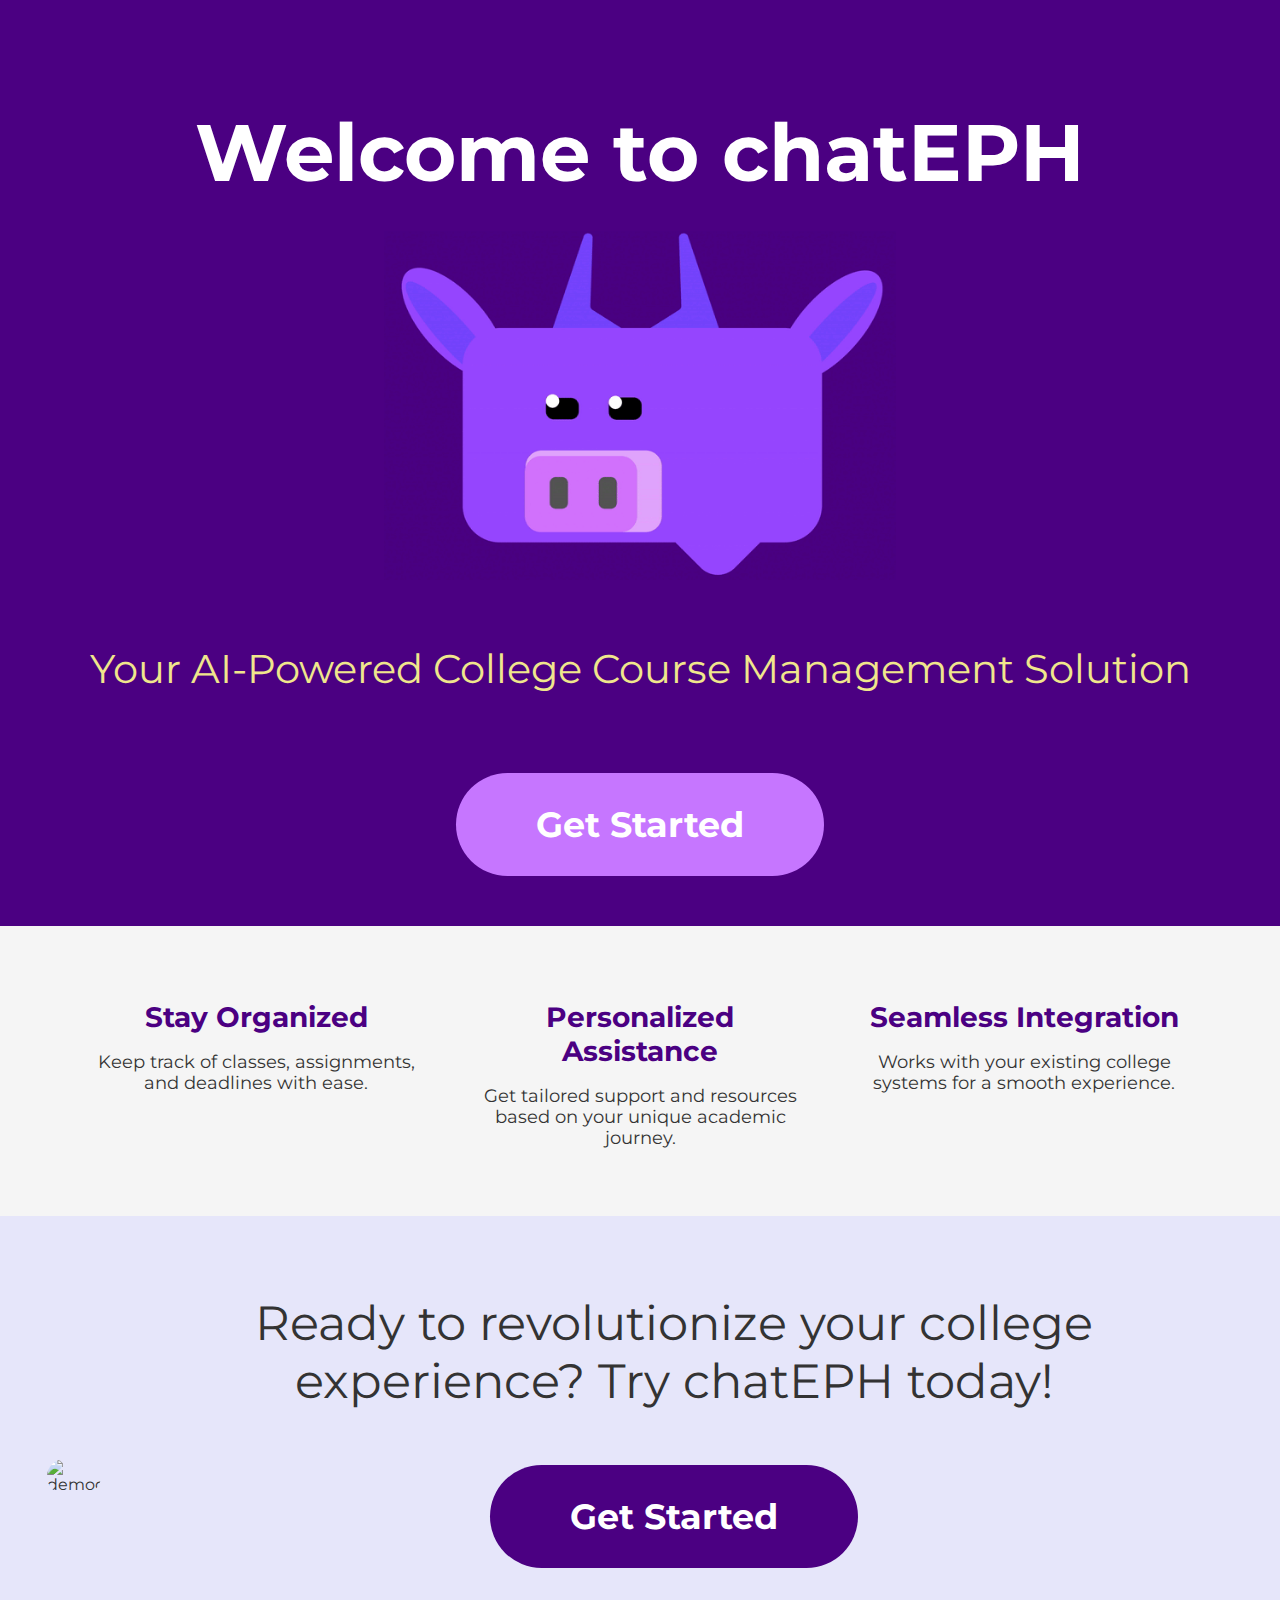
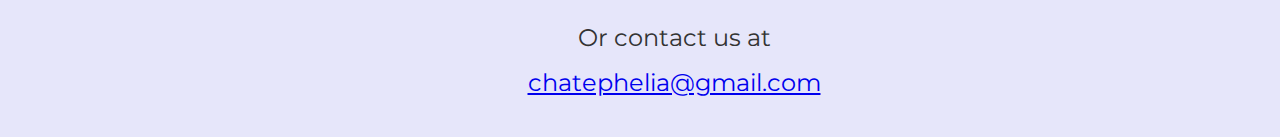
==== index.html @ bd747fcf "Add files via upload" ====
<!DOCTYPE html>
<link href="https://fonts.googleapis.com/css2?family=Montserrat:wght@400;700&display=swap" rel="stylesheet">

<html lang="en">
<head>
    <meta charset="UTF-8">
    <meta name="viewport" content="width=device-width, initial-scale=1.0">
    <title>chatEPH Landing Page</title>
    <link rel="stylesheet" href="styles.css">
</head>
<body>
    <header class="header">

        <div class="hamburger-menu" id="hamburgerMenu">
            <span></span>
            <span></span>
            <span></span>
        </div>
    
        <!-- Add the navigation menu -->
        <nav class="nav-menu" id="navMenu">
            <button class="nav-button">Try ChatEPH</button>
            <button class="nav-button">About</button>
            <button class="nav-button">Contact</button>
            <button class="close-btn" id="closeBtn">&times;</button>
        </nav>


        <h1>Welcome to chatEPH</h1>
        
        <div class="gif-container">
            <img src="cowgif.gif" alt="cowGIF">
        </div>
        <p>Your AI-Powered College Course Management Solution</p>
        <button class="header-button">Get Started</button>
    </header>
    <section class="features">
        <div class="feature">
            <h2>Stay Organized</h2>
            <p>Keep track of classes, assignments, and deadlines with ease.</p>
        </div>
        <div class="feature">
            <h2>Personalized Assistance</h2>
            <p>Get tailored support and resources based on your unique academic journey.</p>
        </div>
        <div class="feature">
            <h2>Seamless Integration</h2>
            <p>Works with your existing college systems for a smooth experience.</p>
        </div>
    </section>
    <footer class="footer">
        <div class="footer-content">
            <div class="demogif-container">
                <img src="demogif.gif" alt="demogif">
            </div>
            <div class="footer-text-button">
                <p>Ready to revolutionize your college experience? Try chatEPH today!</p>
                <button>Get Started</button>

                <p style="font-size: 1.5rem; line-height: 50%; padding-top: 40px;">Or contact us at </p><a href="mailto:chatephelia@gmail.com" style="font-size: 1.5rem; line-height: 200%;">chatephelia@gmail.com</a>

            </div>
        </div>
    </footer>
    <script>
        document.getElementById('hamburgerMenu').addEventListener('click', function() {
    toggleNavMenu();
});

document.getElementById('closeBtn').addEventListener('click', function() {
    toggleNavMenu();
});

function toggleNavMenu() {
    document.getElementById('navMenu').classList.toggle('active');
    // Update the CSS left property depending on the active state
    if (document.getElementById('navMenu').classList.contains('active')) {
        document.getElementById('navMenu').style.left = '0';
    } else {
        document.getElementById('navMenu').style.left = '-100%';
    }
}
    </script>
</body>
</html>
---- styles.css ----
@import url('https://fonts.googleapis.com/css2?family=Montserrat:wght@400;700&display=swap');


body {
    font-family: 'Montserrat', sans-serif;
        margin: 0;
    padding: 0;
    color: #333;
}


.header {
    background-color: #4B0082;
    padding: 50px 0;
    text-align: center;
}

.header h1 {
    color: #FFFFFF;
    font-size: 5rem;
    margin-bottom: 10px;
}

.header p {
    color: #F0E68C;
    font-size: 2.5rem;
}

.header-button {
    background-color: #c676ff;
    border: none;
    color: #FFFFFF;
    font-size: 2.2rem;
    font-family: "Montserrat";
    font-weight: bold;
    padding: 30px 80px;
    cursor: pointer;
    border-radius: 60px;
    margin-top: 40px; 
}

.header-button:hover {
    background-color: #6A5ACD;
}

.features {
    display: flex;
    flex-wrap: wrap;
    justify-content: space-around;
    padding: 50px 0;
    background-color: #F5F5F5;
}

.features {
    display: flex;
    flex-wrap: wrap;
    justify-content: space-around;
    padding: 50px 5%; /* Increase left and right padding */
    background-color: #F5F5F5;
}

.feature {
    flex: 0 0 30%;
    margin: 0 1%;
    box-sizing: border-box;
    text-align: center;
}

.feature h2 {
    font-size: 1.75rem;
    color: #4B0082;
    margin-bottom: 10px;
}

.feature p {
    font-size: 1.1rem;
}



.footer {
    background-color: #E6E6FA;
    padding: 30px 0;
}

.footer-content {
    display: flex;
    justify-content: space-between;
    align-items: center;
    flex-wrap: nowrap;
    max-width: 1200px;
    margin: 0 auto;
    padding: 0 20px;
}

.footer-text-button {
    text-align: center;
}

.footer p {
    font-size: 3rem;
    margin-bottom: 15px;
    text-align: center;

}

.footer button {
    background-color: #4B0082;
    border: none;
    color: #FFFFFF;
    font-size: 2.2rem;
    font-family: "Montserrat";
    font-weight: bold;
    padding: 30px 80px;
    cursor: pointer;
    border-radius: 60px; 
    margin-top: 40px;
}

.footer button:hover {
    background-color: #6A5ACD;
}




/* Media queries for responsiveness */
@media (max-width: 1024px) {
    .feature {
        flex: 0 0 45%;
    }
}

@media (max-width: 768px) {

    
    .feature {
        flex: 0 0 90%;
        margin-bottom: 20px;
    }
}


@media (max-width: 768px) {
    .footer-content {
        flex-direction: column;
    }

    .demogif-container,
    .footer-text-button {
        flex: 1 0 100%;
        text-align: center;
    }

    .footer-text-button {
        order: -1;
    }
}

.gif-container {
    text-align: center;
    padding: 20px 0;
}

.gif-container img {
    max-width: 40%;
    height: auto;
}

.demogif-container {
    text-align: center;
    padding: 20px 0;
    order: -1;
}

.demogif-container img {
    max-width: 80%;
    height: auto;
    border-radius: 30px;
}



/* ... other CSS code ... */

/* Hamburger menu styles */
.hamburger-menu {
    display: none;
    flex-direction: column;
    justify-content: space-between;
    width: 30px;
    height: 35px;
    cursor: pointer;
    position: fixed; /* Changed from static to fixed */
    top: 20px; /* Added to position the hamburger menu from the top */
    left: 20px; /* Added to position the hamburger menu from the right */
    z-index: 2; /* Added to ensure the hamburger icon is on top of the nav menu */
}

.hamburger-menu span {
    background-color: #F0E68C;
    padding-left: 20px;
    height: 6px;
    width: 100%;
}

/* Navigation menu styles */
.nav-menu {
    display: none;
    flex-direction: column;
    align-items: flex-start;
    background-color: rgba(75, 0, 130, 0.95);
    position: fixed;
    top: 0;
    left: -100%;
    bottom: 0;
    width: 400px; /* Adjust the width of the menu as needed */
    z-index: 1;
    padding: 20px;
    padding-top: 60px;
    box-sizing: border-box;
    transition: left 0.3s ease-in-out; /* Add a transition for smooth animation */
}

.nav-button {
    background-color: #4B0082;
    border: none;
    color: #FFFFFF;
    font-family: "Montserrat";
    font-size: 2.5rem;
    padding: 15px 40px;
    cursor: pointer;
    border-radius: 30px;
    margin: 5px 0;
}

.nav-button:hover {
    background-color: #6A5ACD;
}

/* Media query for mobile devices */
@media (max-width: 768px) {
    .hamburger-menu {
        display: flex;
    }

    .nav-menu.active {
        display: flex;
        flex-direction: column;
        align-items: center;
        background-color: #4B0082;
        position: fixed;
        top: 0;
        left: 0;
        right: 0;
        z-index: 1;
        padding: 20px;
        padding-top: 200px;
        box-sizing: border-box;
    }
}

.close-btn {
    position: absolute;
    top: 15px;
    right: 15px;
    font-size: 5rem;
    background: none;
    border: none;
    color: #FFFFFF;
    cursor: pointer;
}

.close-btn:hover {
    color: #6A5ACD;
}
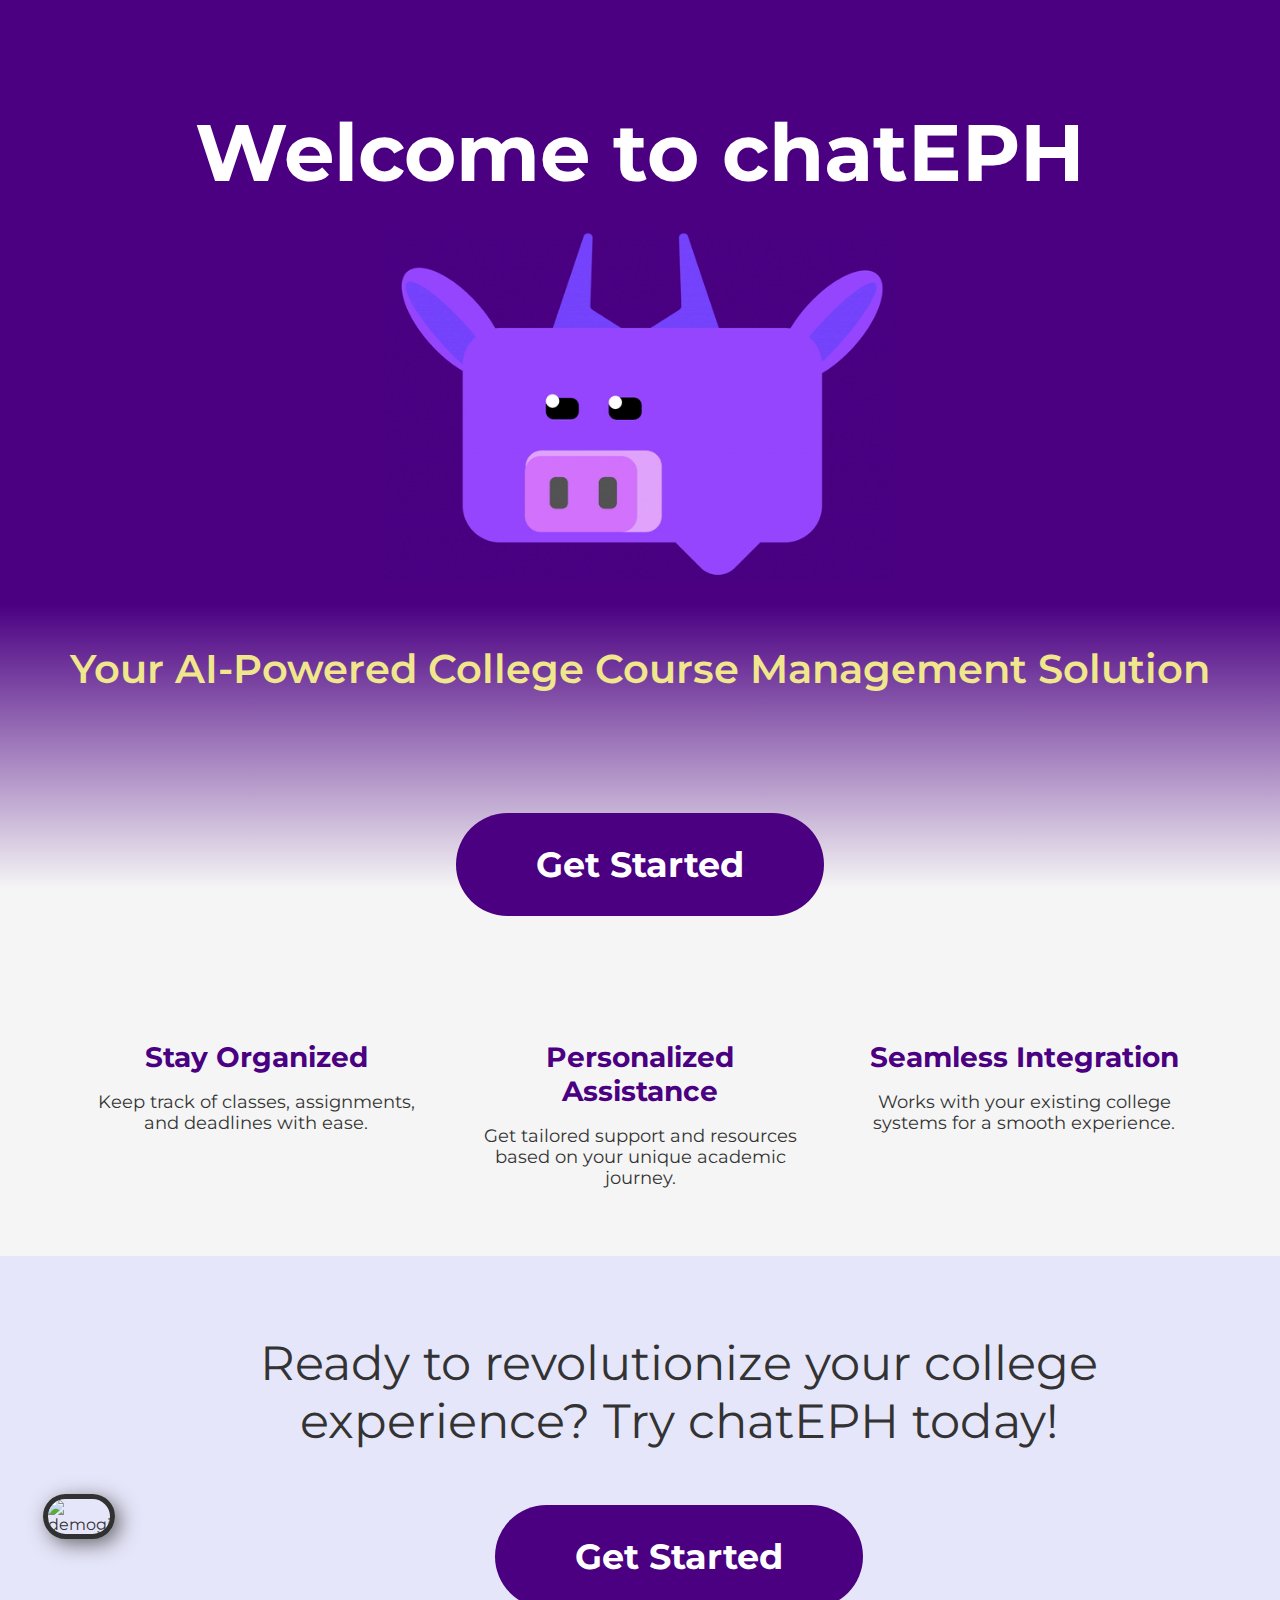
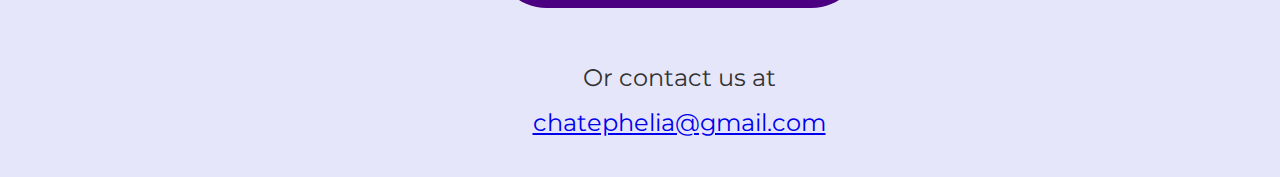
==== commit e960e1c8: "Add files via upload" ====
--- a/index.html
+++ b/index.html
@@ -19,9 +19,9 @@
     
         <!-- Add the navigation menu -->
         <nav class="nav-menu" id="navMenu">
-            <button class="nav-button">Try ChatEPH</button>
-            <button class="nav-button">About</button>
-            <button class="nav-button">Contact</button>
+            <button class="nav-button" onclick="window.location.href='https://chatephelia.web.app'">Try ChatEPH</button>
+            <button class="nav-button"onclick="window.location.href='about.html'">About</button>
+            <button class="nav-button" onclick="window.location.href='mailto:chatephelia@gmail.com'">Contact</button>
             <button class="close-btn" id="closeBtn">&times;</button>
         </nav>
 
@@ -32,7 +32,7 @@
             <img src="cowgif.gif" alt="cowGIF">
         </div>
         <p>Your AI-Powered College Course Management Solution</p>
-        <button class="header-button">Get Started</button>
+        <button class="header-button" onclick="window.location.href='https://chatephelia.web.app'">Get Started</button>
     </header>
     <section class="features">
         <div class="feature">
@@ -55,7 +55,7 @@
             </div>
             <div class="footer-text-button">
                 <p>Ready to revolutionize your college experience? Try chatEPH today!</p>
-                <button>Get Started</button>
+                <button onclick="window.location.href='https://chatephelia.web.app'">Get Started</button>
 
                 <p style="font-size: 1.5rem; line-height: 50%; padding-top: 40px;">Or contact us at </p><a href="mailto:chatephelia@gmail.com" style="font-size: 1.5rem; line-height: 200%;">chatephelia@gmail.com</a>
 
--- a/styles.css
+++ b/styles.css
@@ -10,24 +10,43 @@
 
 
 .header {
+    background: linear-gradient(180deg, #4B0082 62.6%, #F5F5F5 92%);
+        padding: 50px 0;
+    text-align: center;
+}
+
+
+.about-header {
     background-color: #4B0082;
     padding: 50px 0;
     text-align: center;
 }
 
+
+
+
 .header h1 {
     color: #FFFFFF;
     font-size: 5rem;
     margin-bottom: 10px;
+    font-weight: bolder;
+}
+
+.about-header h1 {
+    color: #FFFFFF;
+    font-size: 5rem;
+    margin-bottom: 10px;
+    font-weight: bolder;
 }
 
 .header p {
     color: #F0E68C;
     font-size: 2.5rem;
+    font-weight: 600;
 }
 
 .header-button {
-    background-color: #c676ff;
+    background-color: #4b0082;
     border: none;
     color: #FFFFFF;
     font-size: 2.2rem;
@@ -36,7 +55,7 @@
     padding: 30px 80px;
     cursor: pointer;
     border-radius: 60px;
-    margin-top: 40px; 
+    margin-top: 80px; 
 }
 
 .header-button:hover {
@@ -171,12 +190,16 @@
     text-align: center;
     padding: 20px 0;
     order: -1;
+    
 }
 
 .demogif-container img {
     max-width: 80%;
     height: auto;
     border-radius: 30px;
+    border: 5px solid rgb(49, 49, 49);
+    box-shadow: 5px 5px 20px rgba(48, 48, 48, 0.699);
+    
 }
 
 
@@ -275,3 +298,55 @@
     color: #6A5ACD;
 }
 
+@media (max-width: 768px) {
+    .header h1 {
+        font-size: 3rem; /* Adjust the font size as desired */
+    }
+
+    .header p {
+        font-size: 1.7rem; /* Adjust the font size as desired */
+    }
+}
+
+.founders {
+    display: flex;
+    justify-content: space-around;
+    flex-wrap: wrap;
+    padding: 50px;
+    background-color: #E6E6FA;
+}
+
+.founder {
+    flex: 0 0 45%;
+    text-align: center;
+    box-sizing: border-box;
+}
+
+.founder img {
+    max-width: 200px; /* Adjust the size of the image as needed */
+    height: auto;
+    border-radius: 50%;
+}
+
+.founder h2 {
+    font-size: 1.75rem;
+    color: #4B0082;
+    margin-bottom: 10px;
+}
+
+.founder ul {
+    list-style: none;
+    padding: 0;
+}
+
+.founder li {
+    font-size: 1.1rem;
+    padding: 5px 0;
+}
+
+@media (max-width: 768px) {
+    .founder {
+        flex: 0 0 100%;
+        margin-bottom: 20px;
+    }
+}
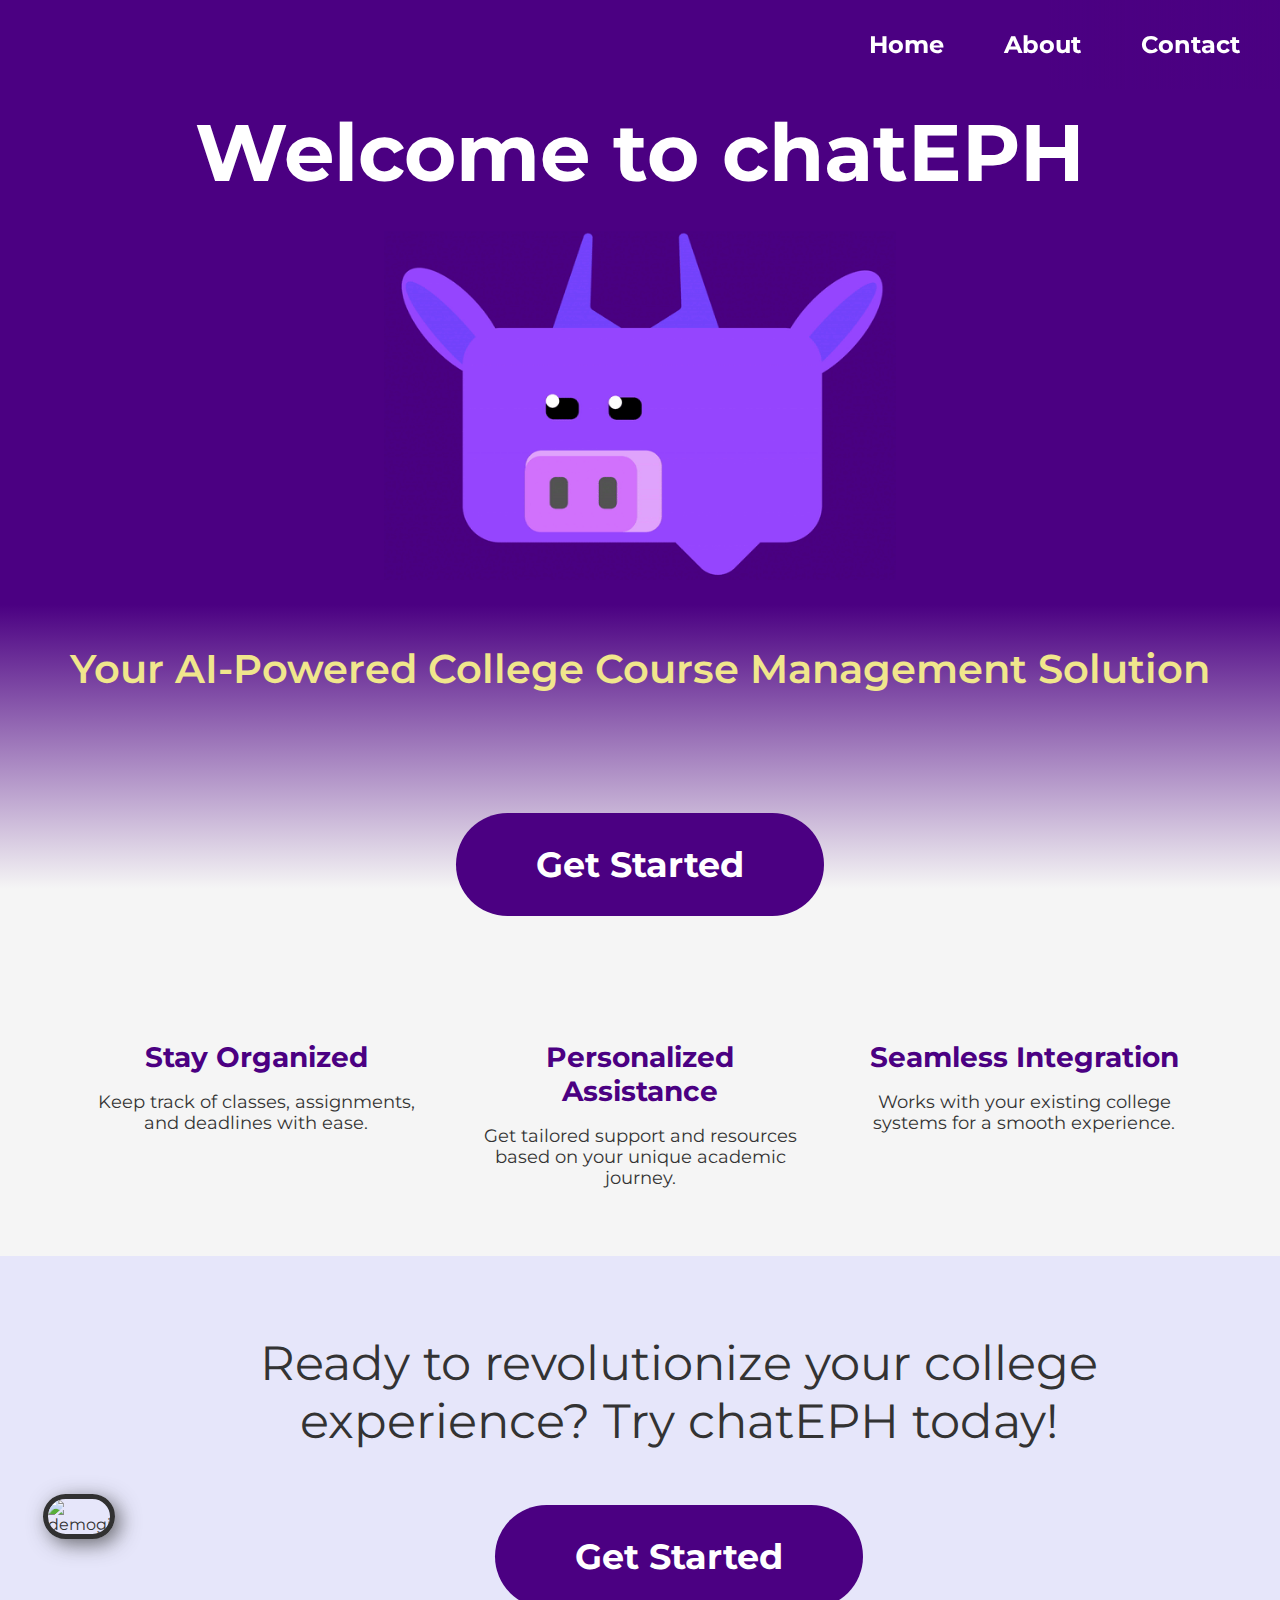
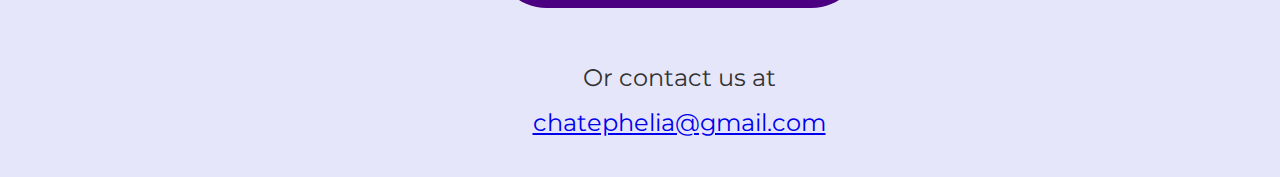
==== commit 949411ce: "Add files via upload" ====
--- a/index.html
+++ b/index.html
@@ -10,6 +10,14 @@
 </head>
 <body>
     <header class="header">
+
+        <nav class="desktop-nav">
+            <a href="index.html" class="desktop-nav-link">Home</a>
+            <a href="about.html" class="desktop-nav-link">About</a>
+            <a href="mailto:chatephelia@gmail.com" class="desktop-nav-link">Contact</a>
+        </nav>
+
+
 
         <div class="hamburger-menu" id="hamburgerMenu">
             <span></span>
@@ -24,6 +32,7 @@
             <button class="nav-button" onclick="window.location.href='mailto:chatephelia@gmail.com'">Contact</button>
             <button class="close-btn" id="closeBtn">&times;</button>
         </nav>
+        
 
 
         <h1>Welcome to chatEPH</h1>
--- a/styles.css
+++ b/styles.css
@@ -350,3 +350,40 @@
         margin-bottom: 20px;
     }
 }
+
+/* Add this to your CSS file */
+
+.desktop-nav {
+    display: none;
+    background: linear-gradient(90deg, #4B0082 81.9%, rgba(75, 0, 130, 0) 106.01%);
+    padding: 10px;
+    position: fixed;
+    top: 0;
+    bottom: 50;
+    left: 0;
+    right: 0px;
+    z-index: 1000;
+}
+
+.desktop-nav-link {
+    text-decoration: none;
+    color: #fff;
+    font-size: 1.5rem;
+    font-weight: bold;
+    padding: 20px;
+    margin-left: 20px;
+    transition: color 0.3s;
+}
+
+.desktop-nav-link:hover {
+    color: #ccc;
+}
+
+@media screen and (min-width: 769px) {
+    .desktop-nav {
+        display: flex;
+        justify-content: flex-end;
+        align-items: center;
+        padding-right: 20px;
+    }
+}
